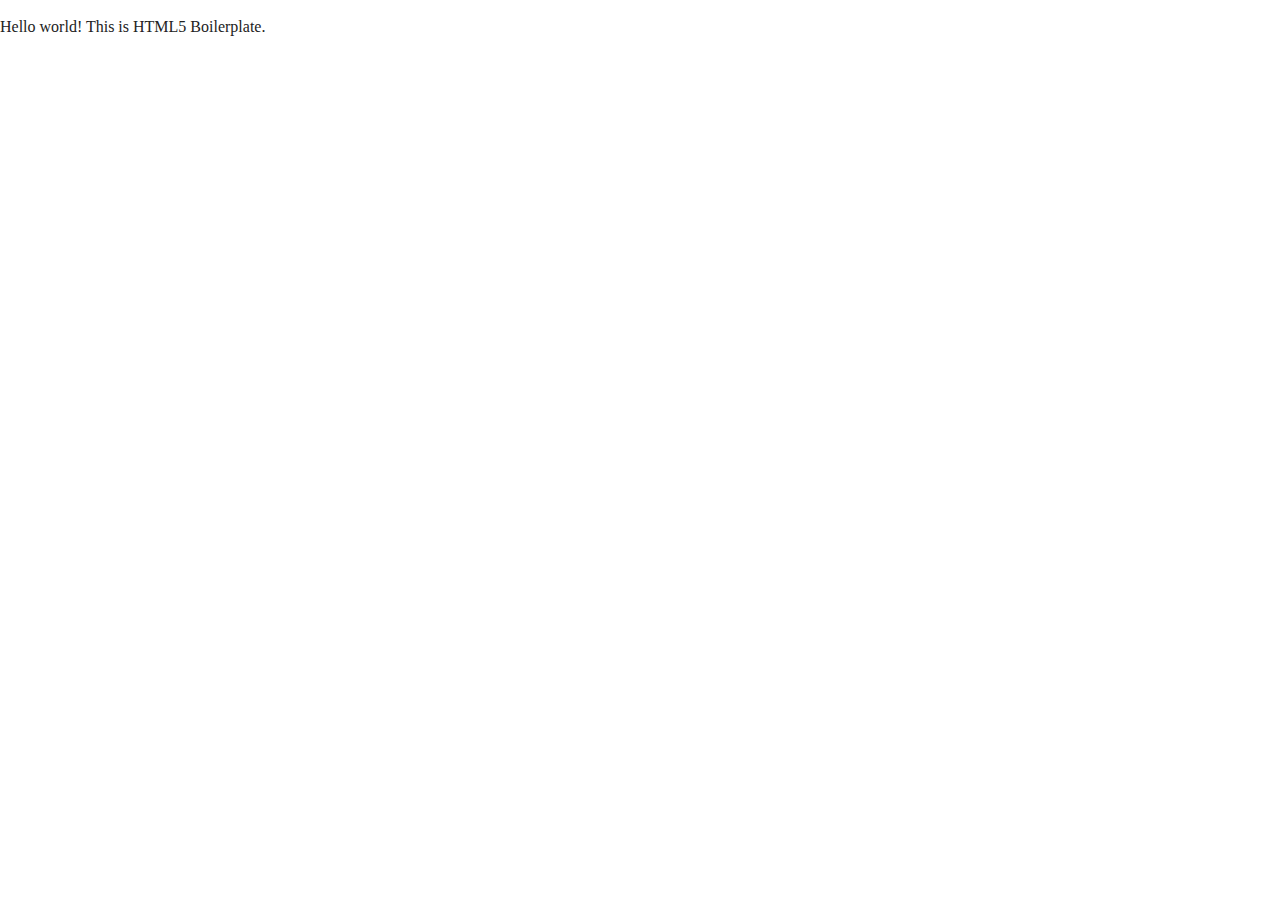
==== index.html @ 154ff290 "Initial commit" ====
<!doctype html>
<html class="no-js" lang="">

<head>
  <meta charset="utf-8">
  <title></title>
  <meta name="description" content="">
  <meta name="viewport" content="width=device-width, initial-scale=1">

  <link rel="manifest" href="site.webmanifest">
  <link rel="apple-touch-icon" href="icon.png">
  <!-- Place favicon.ico in the root directory -->

  <link rel="stylesheet" href="css/normalize.css">
  <link rel="stylesheet" href="css/main.css">

  <meta name="theme-color" content="#fafafa">
</head>

<body>
  <!--[if IE]>
    <p class="browserupgrade">You are using an <strong>outdated</strong> browser. Please <a href="https://browsehappy.com/">upgrade your browser</a> to improve your experience and security.</p>
  <![endif]-->

  <!-- Add your site or application content here -->
  <p>Hello world! This is HTML5 Boilerplate.</p>
  <script src="js/vendor/modernizr-3.8.0.min.js"></script>
  <script src="https://code.jquery.com/jquery-3.4.1.min.js" integrity="sha256-CSXorXvZcTkaix6Yvo6HppcZGetbYMGWSFlBw8HfCJo=" crossorigin="anonymous"></script>
  <script>window.jQuery || document.write('<script src="js/vendor/jquery-3.4.1.min.js"><\/script>')</script>
  <script src="js/plugins.js"></script>
  <script src="js/main.js"></script>

  <!-- Google Analytics: change UA-XXXXX-Y to be your site's ID. -->
  <script>
    window.ga = function () { ga.q.push(arguments) }; ga.q = []; ga.l = +new Date;
    ga('create', 'UA-XXXXX-Y', 'auto'); ga('set','transport','beacon'); ga('send', 'pageview')
  </script>
  <script src="https://www.google-analytics.com/analytics.js" async></script>
</body>

</html>
---- css/main.css ----
/*! HTML5 Boilerplate v7.3.0 | MIT License | https://html5boilerplate.com/ */

/* main.css 2.0.0 | MIT License | https://github.com/h5bp/main.css#readme */
/*
 * What follows is the result of much research on cross-browser styling.
 * Credit left inline and big thanks to Nicolas Gallagher, Jonathan Neal,
 * Kroc Camen, and the H5BP dev community and team.
 */

/* ==========================================================================
   Base styles: opinionated defaults
   ========================================================================== */

html {
  color: #222;
  font-size: 1em;
  line-height: 1.4;
}

/*
 * Remove text-shadow in selection highlight:
 * https://twitter.com/miketaylr/status/12228805301
 *
 * Vendor-prefixed and regular ::selection selectors cannot be combined:
 * https://stackoverflow.com/a/16982510/7133471
 *
 * Customize the background color to match your design.
 */

::-moz-selection {
  background: #b3d4fc;
  text-shadow: none;
}

::selection {
  background: #b3d4fc;
  text-shadow: none;
}

/*
 * A better looking default horizontal rule
 */

hr {
  display: block;
  height: 1px;
  border: 0;
  border-top: 1px solid #ccc;
  margin: 1em 0;
  padding: 0;
}

/*
 * Remove the gap between audio, canvas, iframes,
 * images, videos and the bottom of their containers:
 * https://github.com/h5bp/html5-boilerplate/issues/440
 */

audio,
canvas,
iframe,
img,
svg,
video {
  vertical-align: middle;
}

/*
 * Remove default fieldset styles.
 */

fieldset {
  border: 0;
  margin: 0;
  padding: 0;
}

/*
 * Allow only vertical resizing of textareas.
 */

textarea {
  resize: vertical;
}

/* ==========================================================================
   Browser Upgrade Prompt
   ========================================================================== */

.browserupgrade {
  margin: 0.2em 0;
  background: #ccc;
  color: #000;
  padding: 0.2em 0;
}

/* ==========================================================================
   Author's custom styles
   ========================================================================== */

/* ==========================================================================
   Helper classes
   ========================================================================== */

/*
 * Hide visually and from screen readers
 */

.hidden {
  display: none !important;
}

/*
* Hide only visually, but have it available for screen readers:
* https://snook.ca/archives/html_and_css/hiding-content-for-accessibility
*
* 1. For long content, line feeds are not interpreted as spaces and small width
*    causes content to wrap 1 word per line:
*    https://medium.com/@jessebeach/beware-smushed-off-screen-accessible-text-5952a4c2cbfe
*/

.sr-only {
  border: 0;
  clip: rect(0, 0, 0, 0);
  height: 1px;
  margin: -1px;
  overflow: hidden;
  padding: 0;
  position: absolute;
  white-space: nowrap;
  width: 1px;
  /* 1 */
}

/*
* Extends the .sr-only class to allow the element
* to be focusable when navigated to via the keyboard:
* https://www.drupal.org/node/897638
*/

.sr-only.focusable:active,
.sr-only.focusable:focus {
  clip: auto;
  height: auto;
  margin: 0;
  overflow: visible;
  position: static;
  white-space: inherit;
  width: auto;
}

/*
* Hide visually and from screen readers, but maintain layout
*/

.invisible {
  visibility: hidden;
}

/*
* Clearfix: contain floats
*
* For modern browsers
* 1. The space content is one way to avoid an Opera bug when the
*    `contenteditable` attribute is included anywhere else in the document.
*    Otherwise it causes space to appear at the top and bottom of elements
*    that receive the `clearfix` class.
* 2. The use of `table` rather than `block` is only necessary if using
*    `:before` to contain the top-margins of child elements.
*/

.clearfix:before,
.clearfix:after {
  content: " ";
  /* 1 */
  display: table;
  /* 2 */
}

.clearfix:after {
  clear: both;
}

/* ==========================================================================
   EXAMPLE Media Queries for Responsive Design.
   These examples override the primary ('mobile first') styles.
   Modify as content requires.
   ========================================================================== */

@media only screen and (min-width: 35em) {
  /* Style adjustments for viewports that meet the condition */
}

@media print,
  (-webkit-min-device-pixel-ratio: 1.25),
  (min-resolution: 1.25dppx),
  (min-resolution: 120dpi) {
  /* Style adjustments for high resolution devices */
}

/* ==========================================================================
   Print styles.
   Inlined to avoid the additional HTTP request:
   https://www.phpied.com/delay-loading-your-print-css/
   ========================================================================== */

@media print {
  *,
  *:before,
  *:after {
    background: transparent !important;
    color: #000 !important;
    /* Black prints faster */
    box-shadow: none !important;
    text-shadow: none !important;
  }
  a,
  a:visited {
    text-decoration: underline;
  }
  a[href]:after {
    content: " (" attr(href) ")";
  }
  abbr[title]:after {
    content: " (" attr(title) ")";
  }
  /*
     * Don't show links that are fragment identifiers,
     * or use the `javascript:` pseudo protocol
     */
  a[href^="#"]:after,
  a[href^="javascript:"]:after {
    content: "";
  }
  pre {
    white-space: pre-wrap !important;
  }
  pre,
  blockquote {
    border: 1px solid #999;
    page-break-inside: avoid;
  }
  /*
     * Printing Tables:
     * https://web.archive.org/web/20180815150934/http://css-discuss.incutio.com/wiki/Printing_Tables
     */
  thead {
    display: table-header-group;
  }
  tr,
  img {
    page-break-inside: avoid;
  }
  p,
  h2,
  h3 {
    orphans: 3;
    widows: 3;
  }
  h2,
  h3 {
    page-break-after: avoid;
  }
}
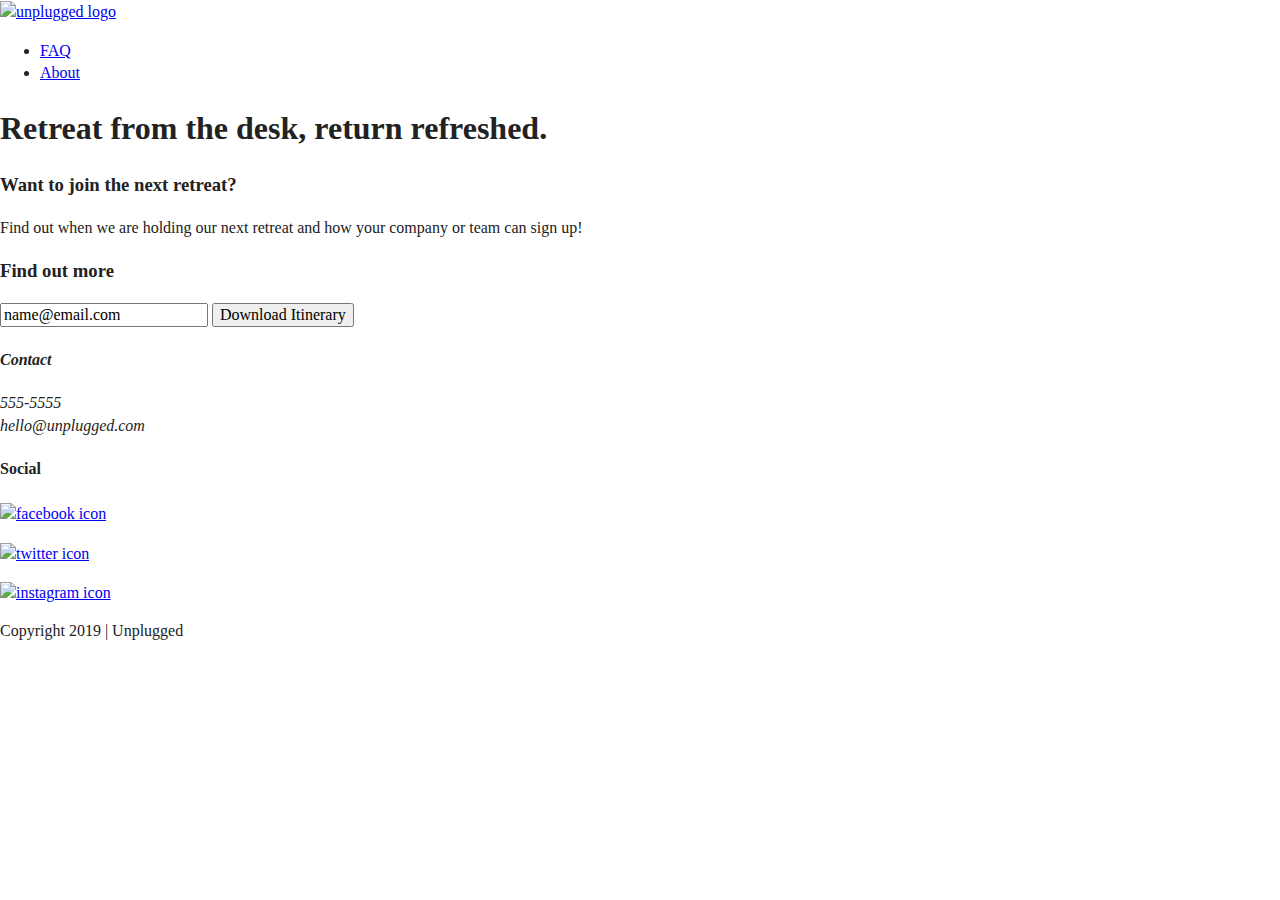
==== commit ecbf79df: "Initial commit" ====
--- a/index.html
+++ b/index.html
@@ -3,7 +3,7 @@
 
 <head>
   <meta charset="utf-8">
-  <title></title>
+  <title>Unplugged &verbar; Retreat from the desk, return refreshed</title>
   <meta name="description" content="">
   <meta name="viewport" content="width=device-width, initial-scale=1">
 
@@ -22,8 +22,63 @@
     <p class="browserupgrade">You are using an <strong>outdated</strong> browser. Please <a href="https://browsehappy.com/">upgrade your browser</a> to improve your experience and security.</p>
   <![endif]-->
 
-  <!-- Add your site or application content here -->
-  <p>Hello world! This is HTML5 Boilerplate.</p>
+  <header>
+    <div class="content-wrapper">
+      <a href="#"><img src="" alt="unplugged logo"></a>
+      <div class="header-divider"></div>
+      <nav>
+        <ul>
+          <li><a href="faq/index.html" target="_blank">FAQ</a></li>
+          <li><a href="about/index.html" target="_blank">About</a></li>
+        </ul>
+      </nav>
+    </div>
+  </header>
+
+  <main>
+
+    <section class="hero-area">
+      <h1>Retreat from the desk, return refreshed.</h1>
+    </section>
+
+    <aside >
+      <div class="content-wrapper">
+        <h3>Want to join the next retreat?</h3>
+        <p>Find out when we are holding our next retreat and how your company or team can sign up!</p>
+        <div id="signup">
+          <h3>Find out more</h3>
+          <input type="text" name="name" value="name@email.com">
+          <input type="button" value="Download Itinerary">
+        </div>
+      </div> <!-- Content wrapper ends -->
+    </aside>
+
+  </main>
+
+  <footer>
+    <div class="content-wrapper">
+      <div class="footer-content">
+        <address class="contact">
+          <!-- Headline and contact info -->
+          <h4>Contact</h4>
+          <p>555-5555<br/>hello@unplugged.com</p>
+        </address>
+        <div class="social">
+          <div class="social-icons">
+            <h4>Social</h4>
+            <p><a href="facebook.com/yoursite"><img src="" alt="facebook icon"></a></p>
+            <p><a href="twitter.com/yoursite"><img src="" alt="twitter icon"></a></p>
+            <p><a href="instagram.com/yoursite"><img src="" alt="instagram icon"></a></p>
+          </div> <!-- social icons div -->
+        </div> <!-- social div -->
+      </div> <!-- footer content div -->
+      <div class="copyright">
+        Copyright 2019 &verbar; Unplugged
+      </div>
+    </div> <!-- content wrapper div -->
+  </footer>
+
+
   <script src="js/vendor/modernizr-3.8.0.min.js"></script>
   <script src="https://code.jquery.com/jquery-3.4.1.min.js" integrity="sha256-CSXorXvZcTkaix6Yvo6HppcZGetbYMGWSFlBw8HfCJo=" crossorigin="anonymous"></script>
   <script>window.jQuery || document.write('<script src="js/vendor/jquery-3.4.1.min.js"><\/script>')</script>
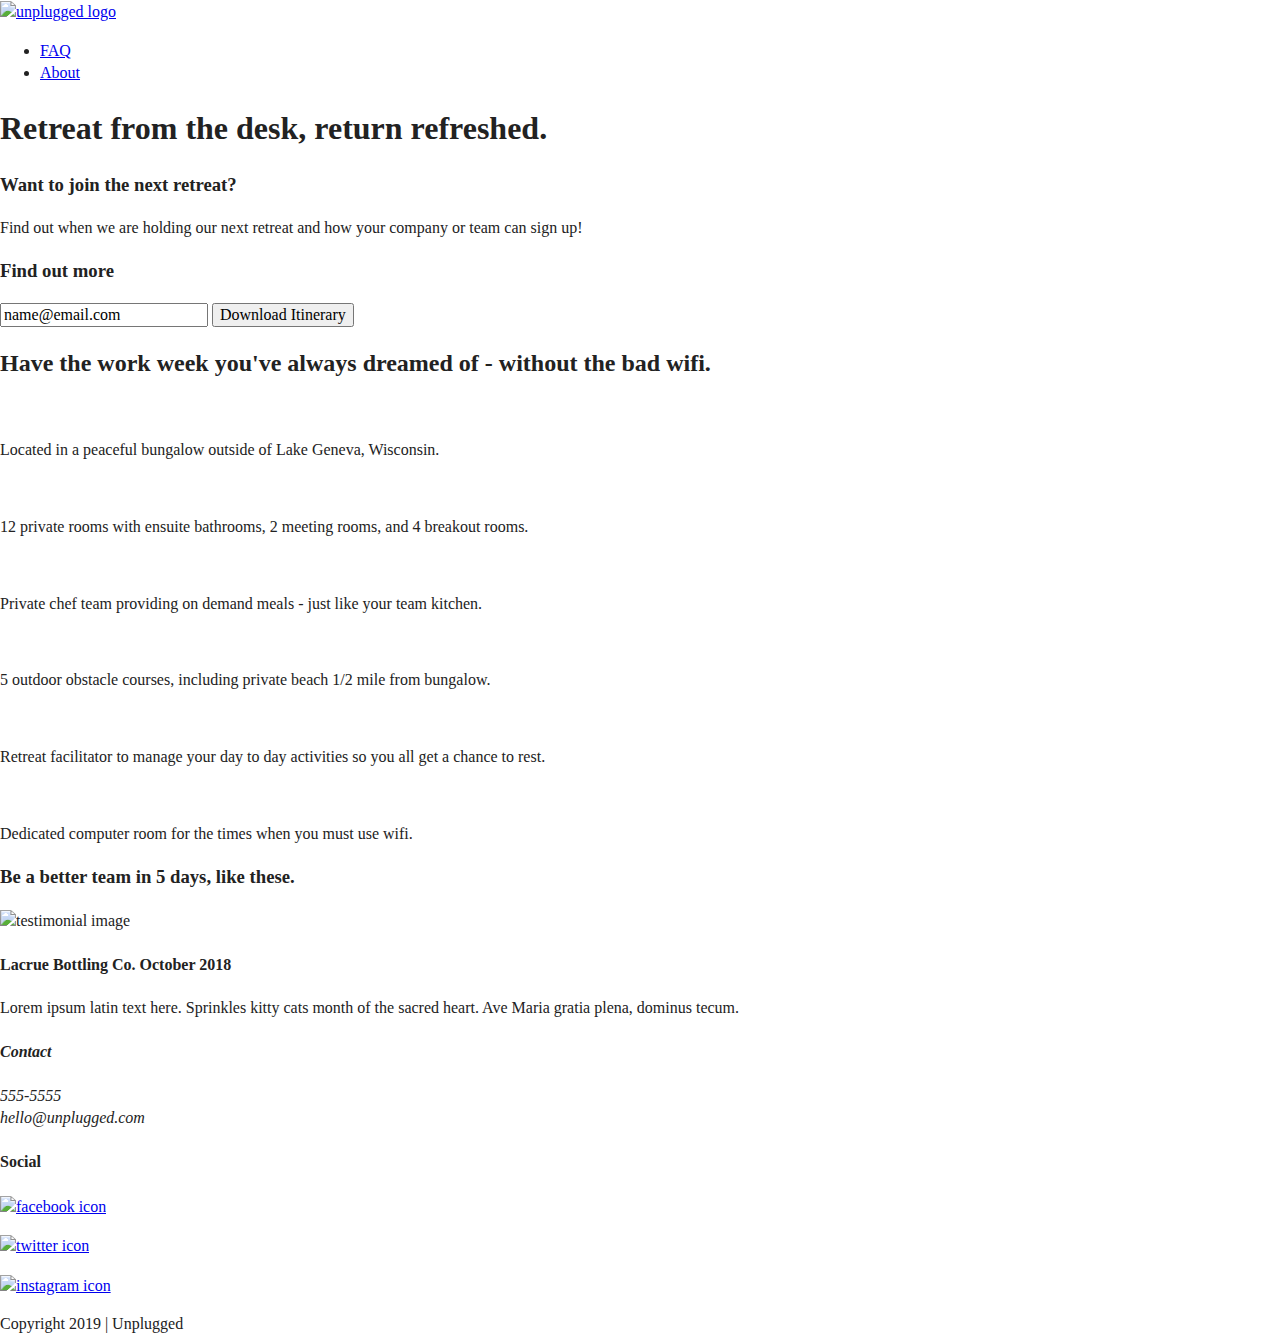
==== commit c922e138: "Wireframed features and reviews sections" ====
--- a/index.html
+++ b/index.html
@@ -53,6 +53,50 @@
       </div> <!-- Content wrapper ends -->
     </aside>
 
+    <section class="features">
+      <div class="content-wrapper">
+        <h2>Have the work week you've always dreamed of - without the bad wifi.</h2>
+        <article>
+          <p class="fontawesome-icon"><img src=""></p>
+          <p class="features-items-description">Located in a peaceful bungalow outside of Lake Geneva, Wisconsin.</p>
+        </article>
+        <article>
+          <p class="fontawesome-icon"><img src=""></p>
+          <p class="features-items-description">12 private rooms with ensuite bathrooms, 2 meeting rooms, and 4 breakout rooms.</p>
+        </article>
+        <article>
+          <p class="fontawesome-icon"><img src=""></p>
+          <p class="features-items-description">Private chef team providing on demand meals - just like your team kitchen.</p>
+        </article>
+        <article>
+          <p class="fontawesome-icon"><img src=""></p>
+          <p class="features-items-description">5 outdoor obstacle courses, including private beach 1/2 mile from bungalow.</p>
+        </article>
+        <article>
+          <p class="fontawesome-icon"><img src=""></p>
+          <p class="features-items-description">Retreat facilitator to manage your day to day activities so you all get a chance to rest.</p>
+        </article>
+        <article>
+          <p class="fontawesome-icon"><img src=""></p>
+          <p class="features-items-description">Dedicated computer room for the times when you must use wifi.</p>
+        </article>
+      </div>
+    </section>
+
+    <section class="reviews">
+      <div class="content-wrapper">
+        <h3>Be a better team in 5 days, like these.</h3>
+        <article>
+          <img src="" alt="testimonial image">
+          <div id="review-content-wrapper">
+            <h4>Lacrue Bottling Co. October 2018</h4>
+            <p>Lorem ipsum latin text here. Sprinkles kitty cats month of the sacred heart. Ave Maria gratia plena, dominus tecum.
+            </p>
+          </div>
+        </article>
+      </div>
+    </section>
+
   </main>
 
   <footer>
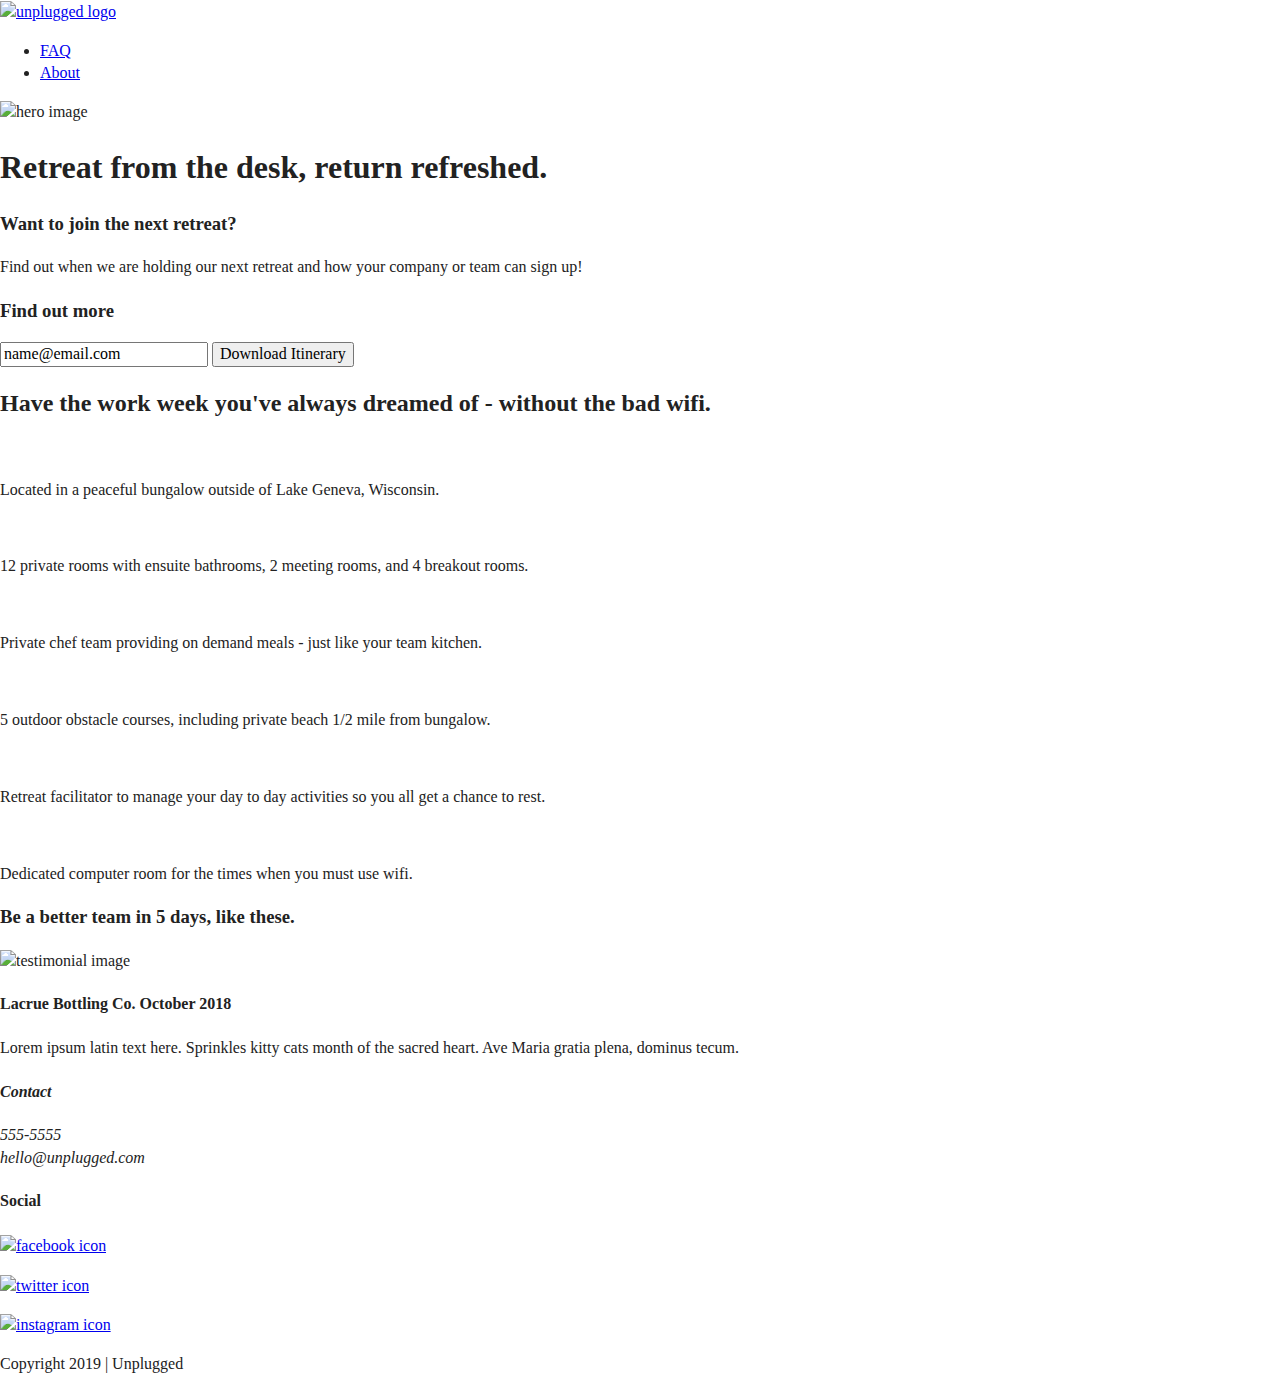
==== commit b26dd458: "Edited section classes" ====
--- a/index.html
+++ b/index.html
@@ -36,47 +36,52 @@
   </header>
 
   <main>
-
+    
     <section class="hero-area">
-      <h1>Retreat from the desk, return refreshed.</h1>
+      <div class="content-wrapper">
+        <img src="" alt="hero image">
+        <h1>Retreat from the desk, return refreshed.</h1>
+      </div>
     </section>
 
-    <aside >
+    <aside>
       <div class="content-wrapper">
-        <h3>Want to join the next retreat?</h3>
-        <p>Find out when we are holding our next retreat and how your company or team can sign up!</p>
-        <div id="signup">
+        <div class="form-description">
+          <h3>Want to join the next retreat?</h3>
+          <p>Find out when we are holding our next retreat and how your company or team can sign up!</p>
+        </div> <!-- form description wrapper ends -->
+        <div class="form">
           <h3>Find out more</h3>
           <input type="text" name="name" value="name@email.com">
           <input type="button" value="Download Itinerary">
-        </div>
+        </div> <!-- form wrapper ends -->
       </div> <!-- Content wrapper ends -->
     </aside>
 
     <section class="features">
       <div class="content-wrapper">
         <h2>Have the work week you've always dreamed of - without the bad wifi.</h2>
-        <article>
+        <article class="features-items">
           <p class="fontawesome-icon"><img src=""></p>
           <p class="features-items-description">Located in a peaceful bungalow outside of Lake Geneva, Wisconsin.</p>
         </article>
-        <article>
+        <article class="features-items">
           <p class="fontawesome-icon"><img src=""></p>
           <p class="features-items-description">12 private rooms with ensuite bathrooms, 2 meeting rooms, and 4 breakout rooms.</p>
         </article>
-        <article>
+        <article class="features-items">
           <p class="fontawesome-icon"><img src=""></p>
           <p class="features-items-description">Private chef team providing on demand meals - just like your team kitchen.</p>
         </article>
-        <article>
+        <article class="features-items">
           <p class="fontawesome-icon"><img src=""></p>
           <p class="features-items-description">5 outdoor obstacle courses, including private beach 1/2 mile from bungalow.</p>
         </article>
-        <article>
+        <article class="features-items">
           <p class="fontawesome-icon"><img src=""></p>
           <p class="features-items-description">Retreat facilitator to manage your day to day activities so you all get a chance to rest.</p>
         </article>
-        <article>
+        <article class="features-items">
           <p class="fontawesome-icon"><img src=""></p>
           <p class="features-items-description">Dedicated computer room for the times when you must use wifi.</p>
         </article>
@@ -88,7 +93,7 @@
         <h3>Be a better team in 5 days, like these.</h3>
         <article>
           <img src="" alt="testimonial image">
-          <div id="review-content-wrapper">
+          <div class="content-wrapper">
             <h4>Lacrue Bottling Co. October 2018</h4>
             <p>Lorem ipsum latin text here. Sprinkles kitty cats month of the sacred heart. Ave Maria gratia plena, dominus tecum.
             </p>
@@ -108,8 +113,8 @@
           <p>555-5555<br/>hello@unplugged.com</p>
         </address>
         <div class="social">
+          <h4>Social</h4>
           <div class="social-icons">
-            <h4>Social</h4>
             <p><a href="facebook.com/yoursite"><img src="" alt="facebook icon"></a></p>
             <p><a href="twitter.com/yoursite"><img src="" alt="twitter icon"></a></p>
             <p><a href="instagram.com/yoursite"><img src="" alt="instagram icon"></a></p>
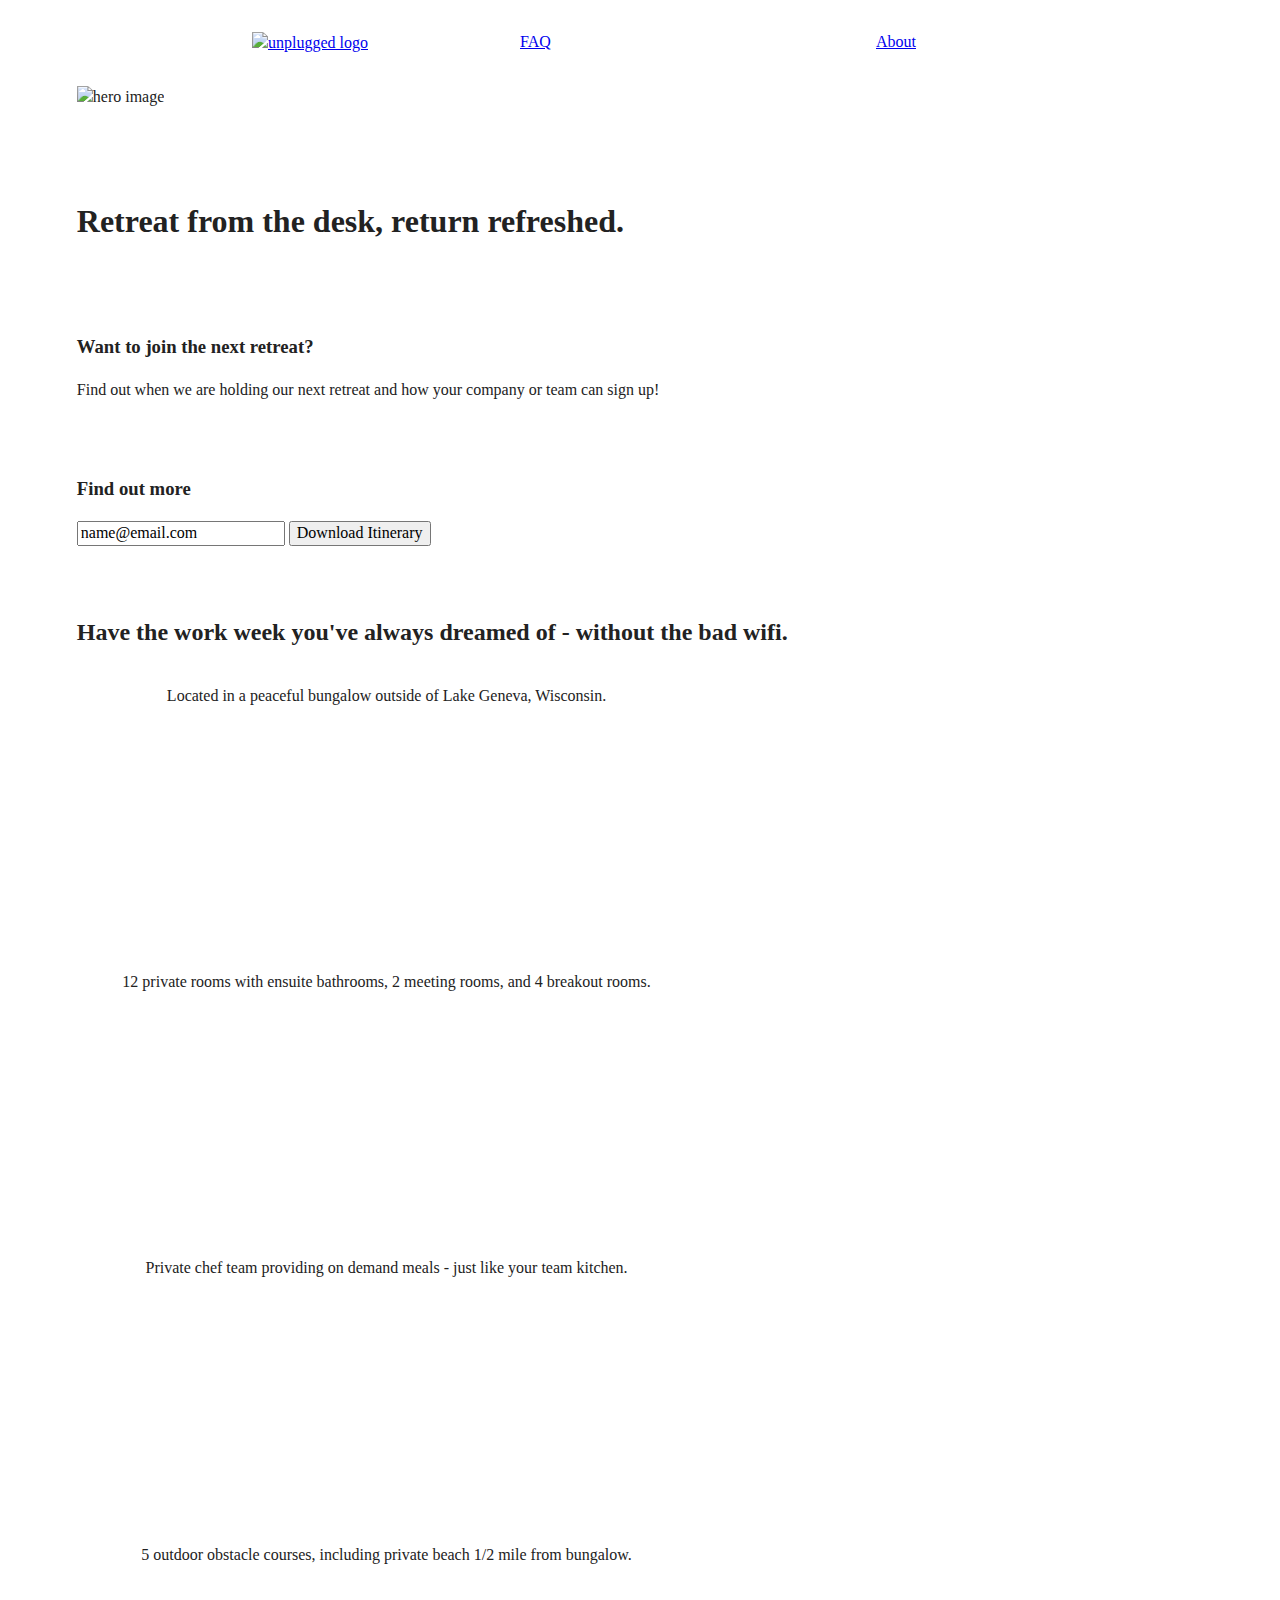
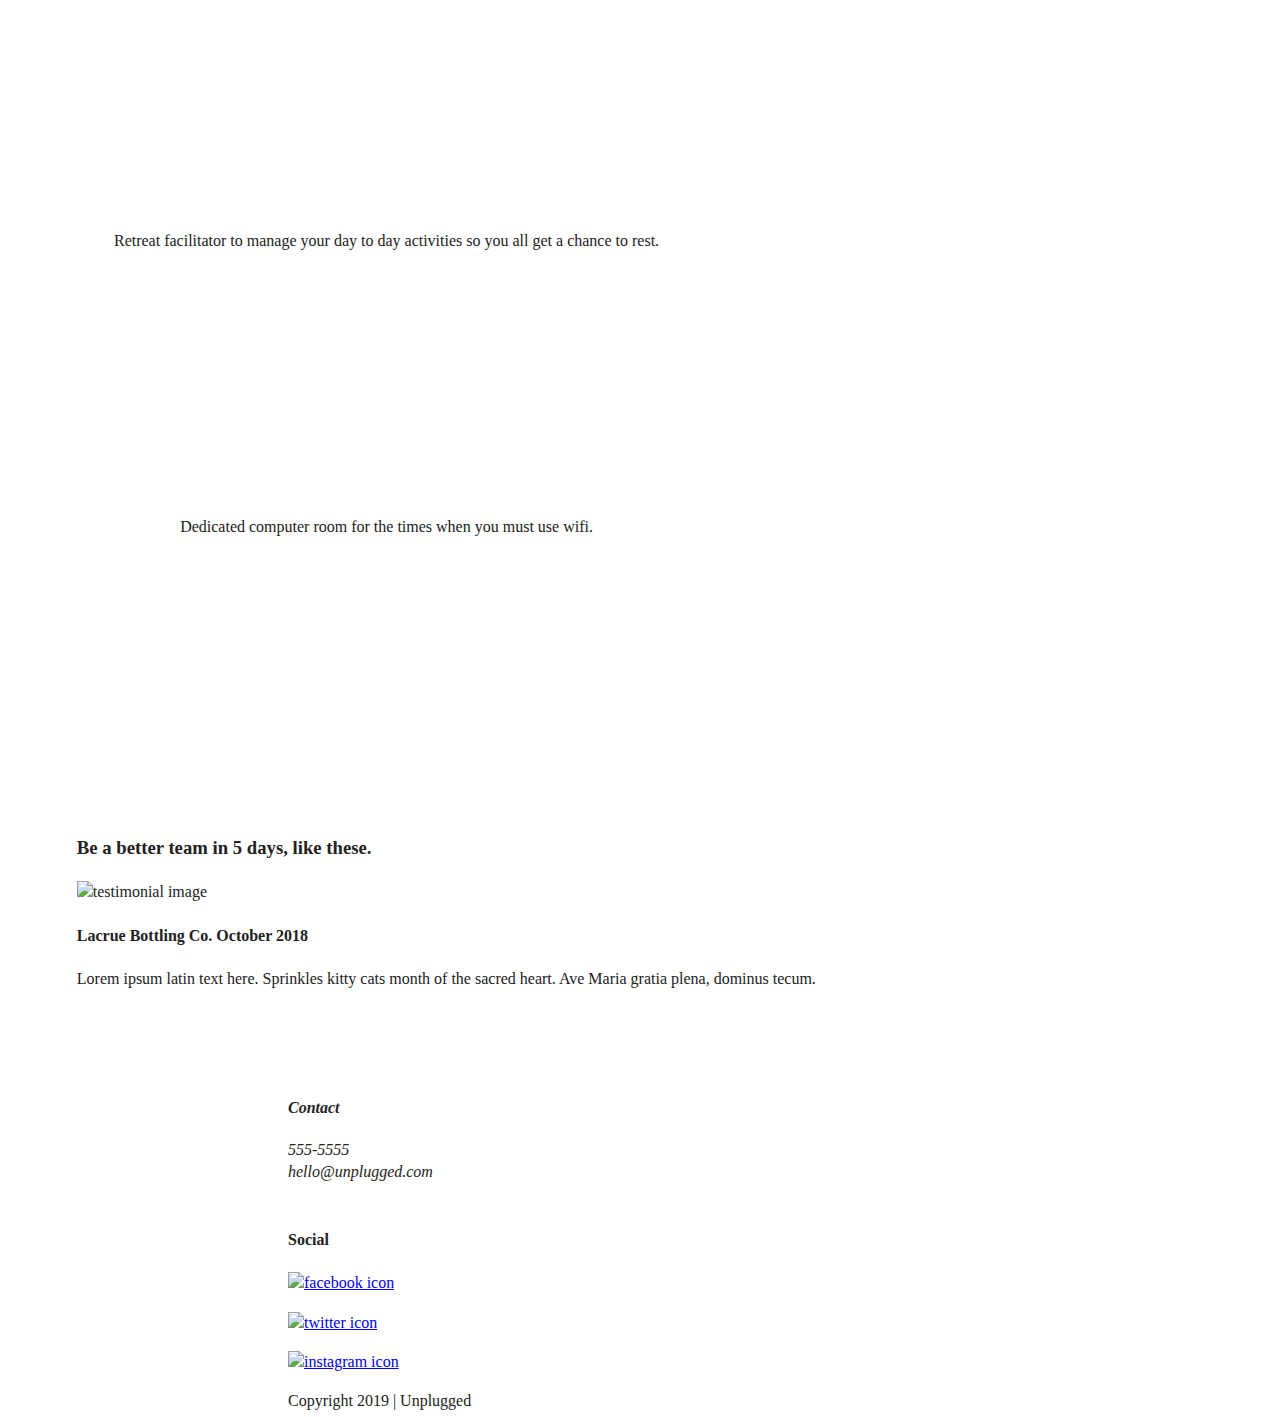
==== commit 55be9d4a: "Added margins and padding" ====
--- a/index.html
+++ b/index.html
@@ -85,7 +85,7 @@
           <p class="fontawesome-icon"><img src=""></p>
           <p class="features-items-description">Dedicated computer room for the times when you must use wifi.</p>
         </article>
-      </div>
+      </div>  
     </section>
 
     <section class="reviews">
--- a/css/main.css
+++ b/css/main.css
@@ -97,6 +97,231 @@
 /* ==========================================================================
    Author's custom styles
    ========================================================================== */
+
+/* BASE STYLES - HEADER FOOTER */
+
+  header,
+  footer{
+    display: flex;
+    justify-content: center;
+    align-items: center;
+    flex-flow: row wrap;
+  }
+
+  .content-wrapper{
+    width: 88%;
+  }
+
+  header{
+    padding: 15px;
+  }
+
+  header .content-wrapper{
+    display: flex;
+    justify-content: center;
+    align-items: center;
+    flex-flow: row wrap;
+  }
+
+  header .header-divider{
+    display: flex;
+    justify-content: center;
+    align-items: center;
+  }
+
+  header nav {
+    display: flex;
+    justify-content: space-around;
+    align-items: center;
+    width: 60%;
+  }
+
+  header nav ul{
+    display: flex;
+    justify-content: space-between;
+    width: 60%;
+  }
+
+  header nav ul li{
+    display: flex;
+  }
+
+  footer .content-wrapper{
+    width: 55%;
+  }
+
+  .footer-content{
+  
+  }
+
+  address .contact{
+
+  }
+
+  footer h4{
+    margin-top: 45px;
+    margin-bottom: 20px;
+  }
+  footer.social{
+    display: flex;
+    justify-content: space-between;
+    align-items: center;
+  }
+
+  footer.social-icons{
+    display: flex;
+    justify-content: center;
+    align-items: center;
+  }
+
+  footer{
+    margin-bottom: 5px;
+  }
+
+  /* Mobile - Homepage */
+
+  .hero-area{
+    display: flex;
+    justify-content: center;
+    flex-flow: row wrap;
+  }
+
+  .hero-area h1{
+    padding-top: 70px;
+  }
+  .hero-area .content-wrapper{
+
+  }
+
+  /* Aside */
+ 
+  aside{
+  display: flex;
+  justify-content: center;
+  align-items: center;
+  flex-flow: row wrap;
+ }
+
+  .form-description{
+    padding-top: 50px;
+  }
+
+  .form{
+    padding-top: 40px;
+    padding-bottom: 50px;
+  }
+  /* Features */
+
+  .features{
+    display: flex;
+    justify-content: center;
+    align-items: center;
+    flex-flow: row wrap;
+  }
+
+  .features-items{
+    display: flex;
+    justify-content: center;
+    align-items: center;
+    flex-flow: row wrap;
+    width: 55%;
+  }
+
+  .fontawesome-icon{
+    margin-top: 50px;
+  }
+
+  .features-items-description{
+    margin-bottom: 40%;
+  }
+
+  /* Reviews */
+
+  .reviews{
+    display: flex;
+    justify-content: center;
+    flex-flow: row wrap;
+    padding-top: 30px;
+    padding-bottom: 45px;
+  }
+
+  .reviews h4{
+    width: 50%;
+  }
+
+  /* Mobile - FAQ */
+
+  .faq-section{
+    display: flex;
+    justify-content: flex-start;
+    align-items: center;
+    padding-top: 50px;
+    padding-bottom: 50px;
+  }
+
+  .faq-section .content-wrapper{
+    display: flex;
+    justify-content: center;
+    align-items: center;
+    flex-flow: row wrap;
+  }
+  /* faq's don't seem to be centered avec flexbox.
+  *But if we make the articles flex, it's over-flexed. */
+
+  .faq-question{
+  }
+
+  .faq-question h4{
+    margin-top: 50px;
+  }
+  .faq-question p{
+    margin-top: 20px;
+  }
+
+  /* Mobile - About */
+
+  .mission{
+    display: flex;
+    justify-content: center;
+    align-items: center;
+    flex-flow: row wrap;
+    margin-top: 50px;
+    margin-bottom: 50px;
+  }
+
+  .mission p{
+    margin-top: 20px;
+  }
+  .mission .content-wrapper{
+
+  }
+
+  .mission-content{
+
+  }
+
+  .map{
+
+  }
+
+  .map .content-wrapper{
+
+  }
+
+  .contact-section{
+    display: flex;
+    justify-content: center;
+    align-items: center;
+    flex-flow: row wrap;
+  }
+
+  .general-information{
+
+  }
+
+  .chat-facilitator{
+
+  }
 
 /* ==========================================================================
    Helper classes
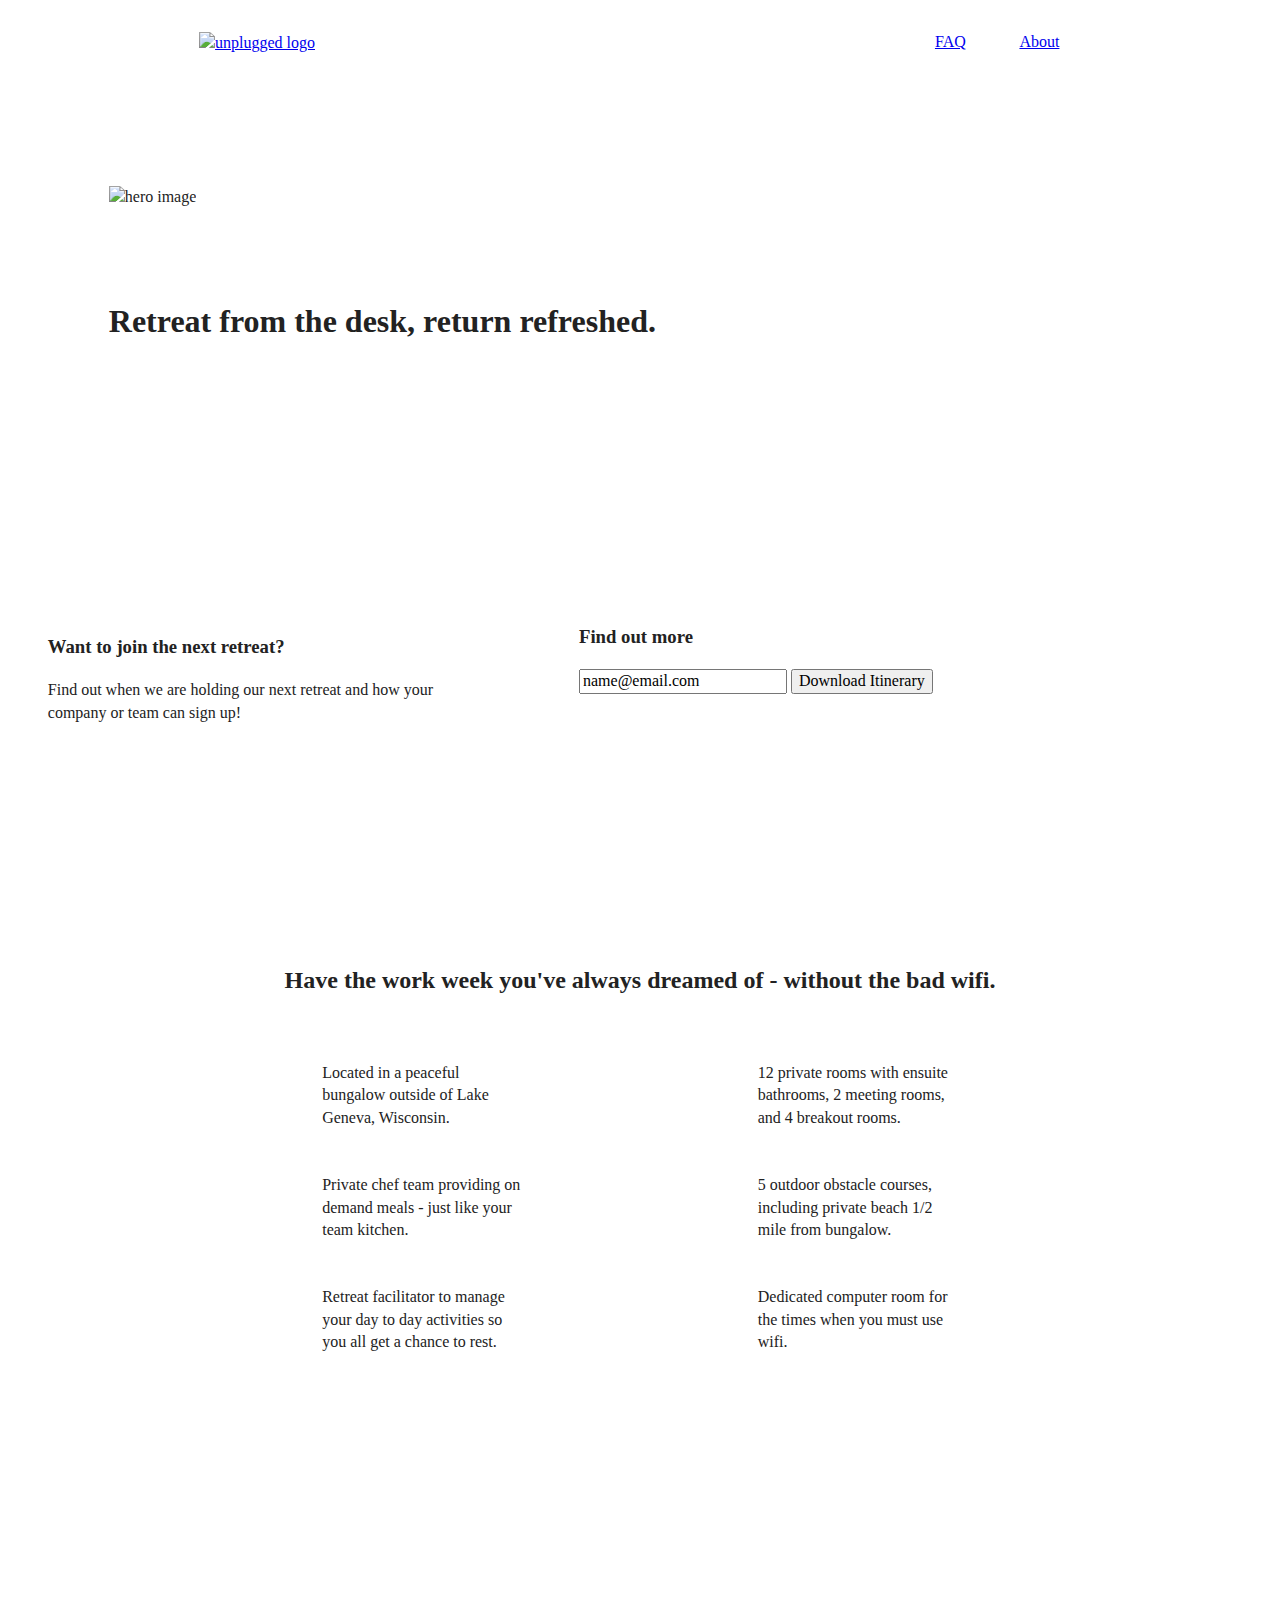
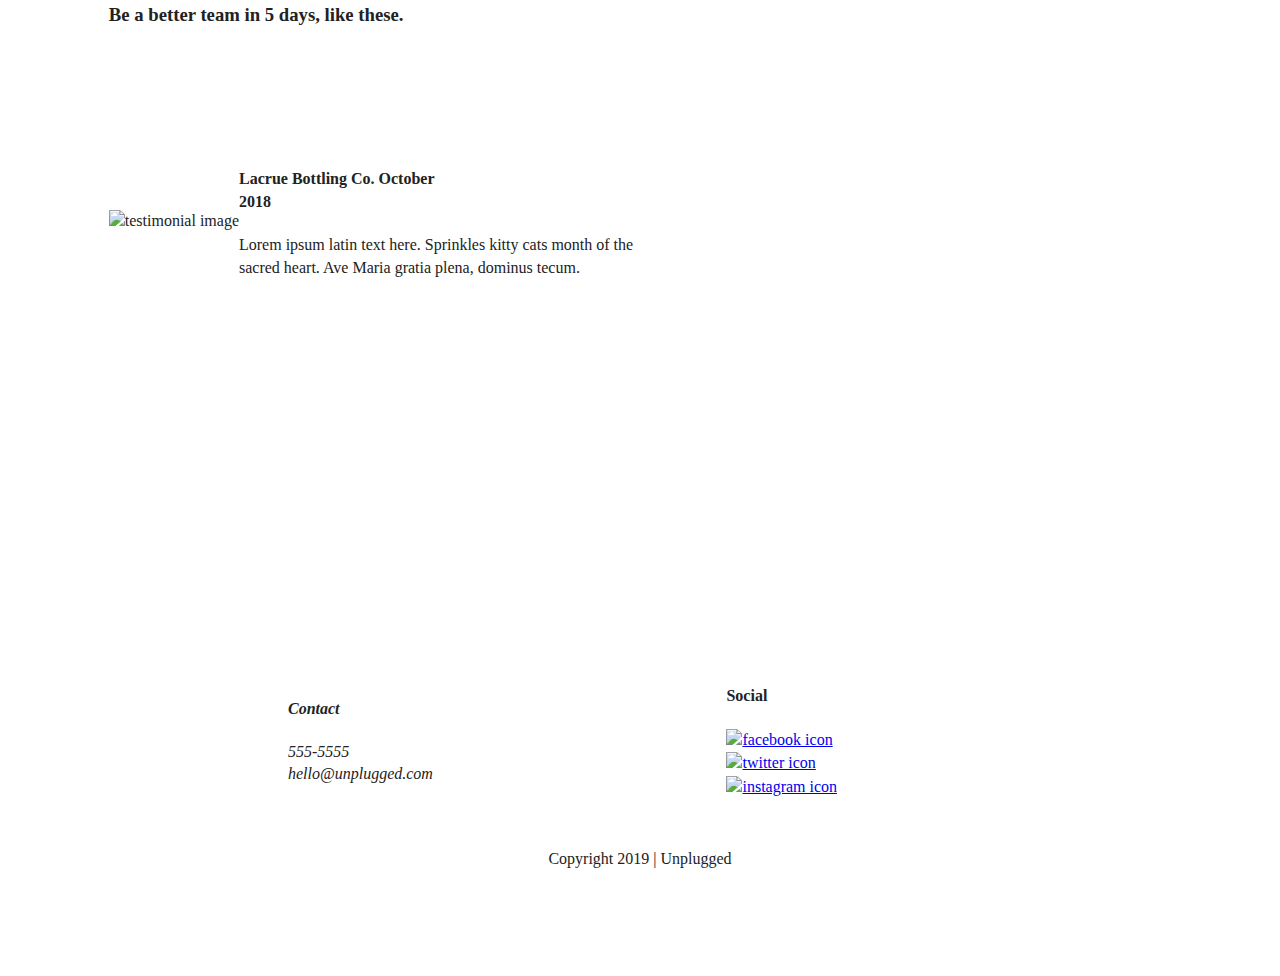
==== commit 9a170ff7: "tablet media query added to homepage" ====
--- a/index.html
+++ b/index.html
@@ -24,7 +24,7 @@
 
   <header>
     <div class="content-wrapper">
-      <a href="#"><img src="" alt="unplugged logo"></a>
+      <a href="#" class="unplugged-logo"><img src="" alt="unplugged logo"></a>
       <div class="header-divider"></div>
       <nav>
         <ul>
--- a/css/main.css
+++ b/css/main.css
@@ -121,6 +121,7 @@
     justify-content: center;
     align-items: center;
     flex-flow: row wrap;
+    margin: 0;
   }
 
   header .header-divider{
@@ -151,7 +152,9 @@
   }
 
   .footer-content{
-  
+    display: flex;
+    justify-content: space-around;
+    align-items: center;
   }
 
   address .contact{
@@ -162,6 +165,11 @@
     margin-top: 45px;
     margin-bottom: 20px;
   }
+
+  footer p{
+    margin: 0;
+  }
+
   footer.social{
     display: flex;
     justify-content: space-between;
@@ -172,6 +180,13 @@
     display: flex;
     justify-content: center;
     align-items: center;
+  }
+
+  footer .copyright{
+    display: flex;
+    justify-content: center;
+    align-items: center;
+    margin-top: 50px;
   }
 
   footer{
@@ -195,13 +210,6 @@
 
   /* Aside */
  
-  aside{
-  display: flex;
-  justify-content: center;
-  align-items: center;
-  flex-flow: row wrap;
- }
-
   .form-description{
     padding-top: 50px;
   }
@@ -217,6 +225,10 @@
     justify-content: center;
     align-items: center;
     flex-flow: row wrap;
+  }
+
+  .features p{
+    margin: 0;
   }
 
   .features-items{
@@ -412,15 +424,119 @@
    Modify as content requires.
    ========================================================================== */
 
-@media only screen and (min-width: 35em) {
-  /* Style adjustments for viewports that meet the condition */
-}
-
-@media print,
-  (-webkit-min-device-pixel-ratio: 1.25),
-  (min-resolution: 1.25dppx),
-  (min-resolution: 120dpi) {
-  /* Style adjustments for high resolution devices */
+   /* Problem: tablet styles applying to mobile width too on devtools. So annoying! */
+@media only screen and (min-width: 768px){
+  /* Tablet styles */
+
+  .content-wrapper{
+    width: 83%;
+    margin: 100px 0;
+  }
+
+  header{
+    display: flex;
+    justify-content: center;
+  }
+
+  header nav{
+    width: 20%;
+    display: flex;
+    justify-content: center;
+  }
+
+  }
+  .header-divider{
+    width: 35%;
+  }
+  .unplugged-logo{
+    width: 30%;
+  }
+
+/* Hero area */
+
+.hero-area h1{
+  width: 72%;
+}
+
+/* Form (aside) section */
+aside .content-wrapper{
+  display: flex;
+  flex-flow: row wrap;
+  justify-content: space-around;
+  align-items: flex-start;
+}
+
+.form-description{
+  width: 41%;
+  margin: 0;
+}
+
+.form{
+  width: 41%;
+  margin: 0;
+}
+
+/* Features section */
+
+.features .content-wrapper{
+  display: flex;
+  flex-flow: row wrap;
+  justify-content: center;
+  align-items: flex-start;
+}
+
+.features-items{
+  width: 41%;
+  margin-top: 45px;
+  display: flex;
+  justify-content: center;
+  flex-flow: row wrap;
+  /* Instructions say to put align items, and I haven't */
+  flex-basis: 1;
+}
+
+.features-items-description{
+  width: 200px;
+}
+
+/* Reviews */
+
+.reviews h3{
+  width: 65%;
+}
+
+.reviews article{
+  display: flex;
+  flex-flow: row wrap;
+  justify-items: center;
+  align-items: center;
+}
+
+.reviews article .content-wrapper{
+  width: 41%;
+}
+
+article .img{
+  width: 41%;
+}
+
+.footer-content{
+  width: 78%;
+  display: flex;
+  justify-content: space-between;
+  align-items: center;
+}
+
+}
+
+
+@media only screen and (min-width: 1200px){
+  /* Desktop styles */
+
+  header{
+    
+  }
+
 }
 
 /* ==========================================================================
